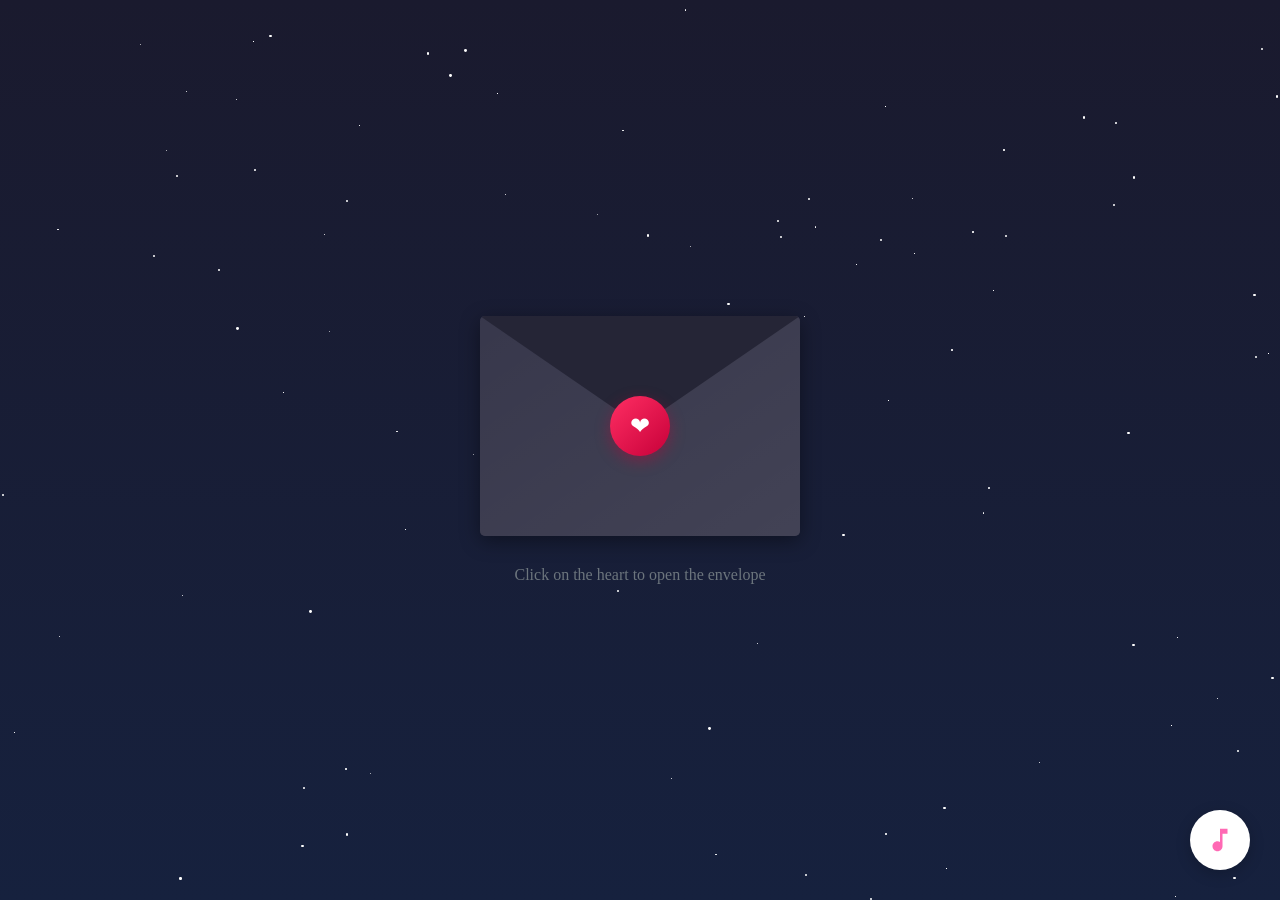
==== index.html @ 5f162367 "Add files via upload" ====
<!DOCTYPE html>
<html lang="en">
<head>
    <meta charset="UTF-8">
    <meta name="viewport" content="width=device-width, initial-scale=1.0">
    <link rel="icon" type="image/jpe" href="Valentine Cartoon.jpeg">
    <title>Dark Elegant Envelope</title>
    <link href="https://fonts.googleapis.com/css2?family=Dancing+Script:wght@400;700&family=Homemade+Apple&display=swap" rel="stylesheet">
    <style>
        * {
            margin: 0;
            padding: 0;
            box-sizing: border-box;
        }
        
      body {
            display: flex;
            justify-content: center;
            align-items: center;
            min-height: 100vh;
            background: linear-gradient(to bottom, #1a1a2e 0%, #16213e 100%);
            
            overflow: hidden;
            padding: 20px;
            color: #e6e6e6;
        }
        
        .container {
            position: relative;
            width: 100%;
            max-width: 900px;
            display: flex;
            flex-direction: column;
            align-items: center;
            justify-content: center;
        }
        
        .envelope-wrapper {
            position: relative;
            width: 320px;
            height: 220px;
            cursor: pointer;
            transition: transform 0.3s ease;
            z-index: 10;
        }
        
        .envelope-wrapper:hover {
            transform: translateY(-5px);
        }
        
        .envelope {
            position: absolute;
            width: 100%;
            height: 100%;
            background: #2d2d42;
            border-radius: 5px;
            box-shadow: 0 5px 20px rgba(0, 0, 0, 0.4);
            transition: all 0.5s ease;
            transform-style: preserve-3d;
            transform-origin: center bottom;
            z-index: 2;
        }
        
        .envelope-front {
            position: absolute;
            width: 100%;
            height: 100%;
            background: #2d2d42;
            border-radius: 5px;
            overflow: hidden;
            backface-visibility: hidden;
        }
        
        .envelope-front::before {
            content: '';
            position: absolute;
            top: 0;
            left: 0;
            width: 100%;
            height: 100%;
            background: linear-gradient(to bottom right, rgba(255,255,255,0.05) 0%, rgba(255,255,255,0.1) 100%);
            z-index: 1;
        }
        
        .envelope-flap {
            position: absolute;
            top: 0;
            left: 0;
            width: 100%;
            height: 100%;
            background: #252536;
            transform-origin: top;
            transition: transform 0.8s ease;
            clip-path: polygon(0 0, 100% 0, 50% 50%);
            box-shadow: 0 2px 10px rgba(0, 0, 0, 0.3);
            z-index: 3;
        }
        
        .envelope-seal {
            position: absolute;
            top: 50%;
            left: 50%;
            transform: translate(-50%, -50%);
            width: 60px;
            height: 60px;
            background: linear-gradient(135deg, #ff2e63, #c70039);
            border-radius: 50%;
            display: flex;
            justify-content: center;
            align-items: center;
            color: white;
            font-size: 24px;
            box-shadow: 0 5px 15px rgba(199, 0, 57, 0.4);
            transition: all 0.3s ease;
            z-index: 4;
            cursor: pointer;
        }
        
        .envelope-seal:hover {
            transform: translate(-50%, -50%) scale(1.1);
            box-shadow: 0 8px 20px rgba(199, 0, 57, 0.5);
        }
        
        .envelope.open .envelope-flap {
            transform: rotateX(180deg);
        }
        
        .envelope.fade-out {
            opacity: 0;
            transform: translateY(-50px) scale(0.9);
        }
        
        .letter {
            position: fixed;
            top: 50%;
            left: 50%;
            transform: translate(-50%, 40%) scale(0.95);
            width: 90vw;
            max-width: 600px;
            height: auto;
            max-height: 80vh;
            background: #2d2d42;
            padding: 40px 30px;
            box-shadow: 0 15px 40px rgba(0, 0, 0, 0.5);
            border-radius: 3px;
            opacity: 0;
            transition: all 0.8s cubic-bezier(0.175, 0.885, 0.32, 1.275);
            z-index: 20;
            color: #d6d6d6;
            overflow-y: auto;
            font-size: 18px;
            line-height: 1.6;
            pointer-events: none;
            border: 1px solid #404064;
        }
        
        .letter.show {
            transform: translate(-50%, -50%) scale(1);
            opacity: 1;
            pointer-events: all;
        }
        
        .letter-content {
            position: relative;
            padding: 30px;
            background: #2d2d42;
            border: 1px solid #404064;
            box-shadow: inset 0 0 20px rgba(0, 0, 0, 0.3);
        }
        
          .letter-header {
            text-align: center;
            margin-bottom: 25px;
          
            font-size: 28px;
            color: #ff2e63;
            border-bottom: 1px solid rgba(255, 46, 99, 0.3);
            padding-bottom: 10px;
        }
        
        .letter-body {
            
            font-size: 18px;
            line-height: 1.8;
            text-align: left;
            color: #d6d6d6;
        }
        
        .letter-body p {
            margin-bottom: 20px;
        }
        
        .letter-signature {
            text-align: right;
            margin-top: 30px;
            
            font-size: 26px;
            color: #ff2e63;
        }
        .close-btn {
            position: absolute;
            top: 15px;
            right: 15px;
            width: 32px;
            height: 32px;
            background: #ff2e63;
            color: white;
            border-radius: 50%;
            display: flex;
            justify-content: center;
            align-items: center;
            cursor: pointer;
            font-weight: bold;
            box-shadow: 0 2px 8px rgba(0, 0, 0, 0.3);
            transition: all 0.3s ease;
            z-index: 21;
        }
        
        .close-btn:hover {
            background: #c70039;
            transform: scale(1.1);
        }
        
        .paper-overlay {
            position: absolute;
            top: 0;
            left: 0;
            width: 100%;
            height: 100%;
            background: linear-gradient(rgba(255, 255, 255, 0.03) 1px, transparent 1px),
                        linear-gradient(90deg, rgba(255, 255, 255, 0.03) 1px, transparent 1px);
            background-size: 20px 20px;
            pointer-events: none;
            border-radius: 3px;
        }
        
        .paper-fibers {
            position: absolute;
            top: 0;
            left: 0;
            width: 100%;
            height: 100%;
            background-image: url("data:image/svg+xml,%3Csvg width='100' height='100' viewBox='0 0 100 100' xmlns='http://www.w3.org/2000/svg'%3E%3Cpath d='M0 0h100v100H0z' fill='%232d2d42'/%3E%3Cpath d='M0 0v100' stroke='%23404064' stroke-width='0.5' fill='none'/%3E%3Cpath d='M20 0v100' stroke='%23404064' stroke-width='0.3' fill='none'/%3E%3Cpath d='M40 0v100' stroke='%23404064' stroke-width='0.3' fill='none'/%3E%3Cpath d='M60 0v100' stroke='%23404064' stroke-width='0.3' fill='none'/%3E%3Cpath d='M80 0v100' stroke='%23404064' stroke-width='0.3' fill='none'/%3E%3Cpath d='M0 0h100' stroke='%23404064' stroke-width='0.5' fill='none'/%3E%3Cpath d='M0 20h100' stroke='%23404064' stroke-width='0.3' fill='none'/%3E%3Cpath d='M0 40h100' stroke='%23404064' stroke-width='0.3' fill='none'/%3E%3Cpath d='M0 60h100' stroke='%23404064' stroke-width='0.3' fill='none'/%3E%3Cpath d='M0 80h100' stroke='%23404064' stroke-width='0.3' fill='none'/%3E%3C/svg%3E");
            background-size: 20px 20px;
            opacity: 0.2;
            pointer-events: none;
            border-radius: 3px;
        }
        
        .paper-folds {
            position: absolute;
            top: 0;
            left: 0;
            width: 100%;
            height: 100%;
            background: linear-gradient(to bottom, rgba(255,255,255,0.03) 0%, transparent 10%),
                        linear-gradient(to right, rgba(255,255,255,0.03) 0%, transparent 10%);
            pointer-events: none;
            border-radius: 3px;
        }
        
        .stars {
            position: fixed;
            top: 0;
            left: 0;
            width: 100%;
            height: 100%;
            pointer-events: none;
            z-index: -1;
        }
        
        .star {
            position: absolute;
            background-color: white;
            border-radius: 50%;
            animation: twinkle 5s infinite;
        }
        
        @keyframes twinkle {
            0% { opacity: 0.2; }
            50% { opacity: 1; }
            100% { opacity: 0.2; }
        }
        
        @media (max-width: 768px) {
            .letter {
                width: 95vw;
                padding: 20px 15px;
                font-size: 16px;
            }
            
            .letter-content {
                padding: 20px 15px;
            }
            
            .letter-header {
                font-size: 24px;
            }
            
            .letter-body {
                font-size: 16px;
            }
            
            .envelope-wrapper {
                transform: scale(0.9);
            }
        }
        
        .instructions {
            margin-top: 30px;
            text-align: center;
            color: #6c757d;
            font-size: 16px;
            animation: pulse 2s infinite;
        }
        
        @keyframes pulse {
            0% { opacity: 0.7; }
            50% { opacity: 1; }
            100% { opacity: 0.7; }
        }

        /* ==================== كود زرار الموسيقى ==================== */
        .music-control-button {
            position: fixed;
            bottom: 30px;
            right: 30px;
            width: 60px;
            height: 60px;
            background-color: white;
            border-radius: 50%;
            cursor: pointer;
            z-index: 1000;
            box-shadow: 0 4px 15px rgba(0,0,0,0.2);
            transition: transform 0.2s;
            
            /* إعدادات الأيقونة */
            background-repeat: no-repeat;
            background-position: center;
            background-size: 50%;

            /* الأيقونة الافتراضية (شكل النوتة الموسيقية) */
            background-image: url("data:image/svg+xml,%3csvg xmlns='http://www.w3.org/2000/svg' viewBox='0 0 24 24' fill='%23ff69b4'%3e%3cpath d='M12 3v10.55c-.59-.34-1.27-.55-2-.55-2.21 0-4 1.79-4 4s1.79 4 4 4 4-1.79 4-4V7h4V3h-6z'/%3e%3c/svg%3e");
        }

        .music-control-button:hover {
            transform: scale(1.1);
        }

        /* عند تشغيل الموسيقى، يتم تغيير الأيقونة لشكل الإيقاف */
        .music-control-button.playing {
            background-image: url("data:image/svg+xml,%3csvg xmlns='http://www.w3.org/2000/svg' viewBox='0 0 24 24' fill='%239370db'%3e%3cpath d='M6 19h4V5H6v14zm8-14v14h4V5h-4z'/%3e%3c/svg%3e");
        }
    </style>
</head>
<body>
    <audio id="myAudio" src="Apologizing.mp3" loop></audio>

    <div class="stars" id="stars"></div>
    
    <div class="container">
        <div class="envelope-wrapper" id="envelope-wrapper">
            <div class="envelope" id="envelope">
                <div class="envelope-front">
                    <div class="envelope-flap"></div>
                    <div class="envelope-seal" id="envelope-seal">❤</div>
                </div>
            </div>
        </div>
        
        <div class="letter" id="letter">
            <div class="close-btn" id="close-btn">×</div>
            <div class="paper-overlay"></div>
            <div class="paper-fibers"></div>
            <div class="paper-folds"></div>
            <div class="letter-content">
                <div class="letter-header">For my dearest Mummy</div>
                <div class="letter-body">
                    <p>I want to sincerely apologize for not being honest with you sooner.</p>
                    <p>I know that delaying the truth has caused you confusion and hurt, and I deeply regret not having the courage to be open from the beginning. You deserved honesty, and I failed to give you that when it mattered most.</p>
                    <p>I am also sorry for being cruel in my words and actions. Looking back, I realize how unfair and unkind I was, and I regret causing you pain. That was never my intention, but I take full responsibility for the hurt I caused.</p>
                    <p>Please know that I am reflecting on my mistakes and learning from them. I value your trust and respect, and I hope, in time, I can rebuild what was damaged. Even if forgiveness doesn't come right away, I want you to know how truly sorry I am.</p>
                </div>
                <div class="letter-signature">
                    With love,<br>
                    Dody
                </div>
            </div>
        </div>
        
        
        <div class="instructions">Click on the heart to open the envelope</div>
    </div>

    <div class="music-control-button"></div>

    <script>
        document.addEventListener('DOMContentLoaded', () => {
            const envelopeSeal = document.getElementById('envelope-seal');
            const envelope = document.getElementById('envelope');
            const letter = document.getElementById('letter');
            const closeBtn = document.getElementById('close-btn');
            const envelopeWrapper = document.getElementById('envelope-wrapper');
            const starsContainer = document.getElementById('stars');
            const audio = document.getElementById('myAudio');


            // Create stars
            for (let i = 0; i < 100; i++) {
                const star = document.createElement('div');
                star.classList.add('star');
                star.style.width = Math.random() * 3 + 'px';
                star.style.height = star.style.width;
                star.style.left = Math.random() * 100 + '%';
                star.style.top = Math.random() * 100 + '%';
                star.style.animationDelay = Math.random() * 5 + 's';
                starsContainer.appendChild(star);
            }

            envelopeSeal.addEventListener('click', () => {
                envelope.classList.add('open');
                
                setTimeout(() => {
                    letter.classList.add('show');
                    envelope.classList.add('fade-out');
                }, 800);
            });
            
            closeBtn.addEventListener('click', () => {
                letter.classList.remove('show');
                setTimeout(() => {
                    envelope.classList.remove('open');
                    envelope.classList.remove('fade-out');
                }, 300);
            });
            
            // Close letter when clicking outside
            document.addEventListener('click', (e) => {
                if (letter.classList.contains('show') && 
                    !letter.contains(e.target) && 
                    e.target !== envelopeSeal) {
                    letter.classList.remove('show');
                    setTimeout(() => {
                        envelope.classList.remove('open');
                        envelope.classList.remove('fade-out');
                    }, 300);
                }
            });

            // ==================== كود تشغيل زرار الموسيقى ====================
            const musicButton = document.querySelector('.music-control-button');

            musicButton.addEventListener('click', () => {
                // يتأكد إذا كانت الموسيقى متوقفة أم لا
                if (audio.paused) {
                    audio.play();
                    musicButton.classList.add('playing');
                } else {
                    audio.pause();
                    musicButton.classList.remove('playing');
                }
            });
        });
    </script>
</body>
</html>
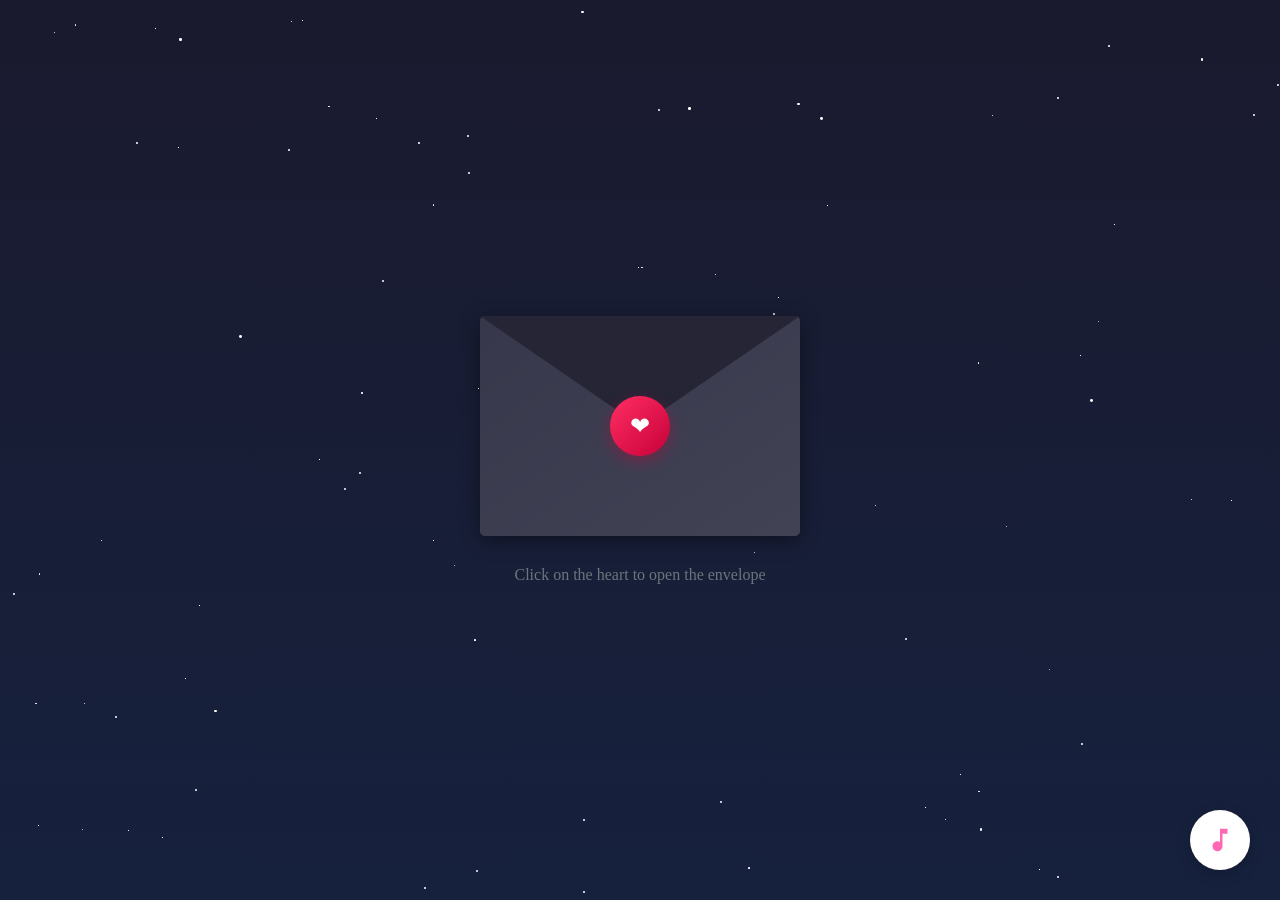
==== commit 7d19614b: "Update index.html" ====
--- a/index.html
+++ b/index.html
@@ -376,14 +376,14 @@
             <div class="letter-content">
                 <div class="letter-header">For my dearest Mummy</div>
                 <div class="letter-body">
-                    <p>I want to sincerely apologize for not being honest with you sooner.</p>
-                    <p>I know that delaying the truth has caused you confusion and hurt, and I deeply regret not having the courage to be open from the beginning. You deserved honesty, and I failed to give you that when it mattered most.</p>
-                    <p>I am also sorry for being cruel in my words and actions. Looking back, I realize how unfair and unkind I was, and I regret causing you pain. That was never my intention, but I take full responsibility for the hurt I caused.</p>
-                    <p>Please know that I am reflecting on my mistakes and learning from them. I value your trust and respect, and I hope, in time, I can rebuild what was damaged. Even if forgiveness doesn't come right away, I want you to know how truly sorry I am.</p>
+                    <p>"In a world full of challenges and hardships, you remain resilient and more than capable.</p>
+                    <p> I believe in you deeply and will always stand by your side.</p>
+                    <p>You are the dearest person to me, especially during this time of my healing.</p>
+                    <p>I promise you, brighter days are ahead as long as we are together."</p>
                 </div>
                 <div class="letter-signature">
                     With love,<br>
-                    Dody
+                    MoRo
                 </div>
             </div>
         </div>
@@ -463,4 +463,4 @@
         });
     </script>
 </body>
-</html>+</html>
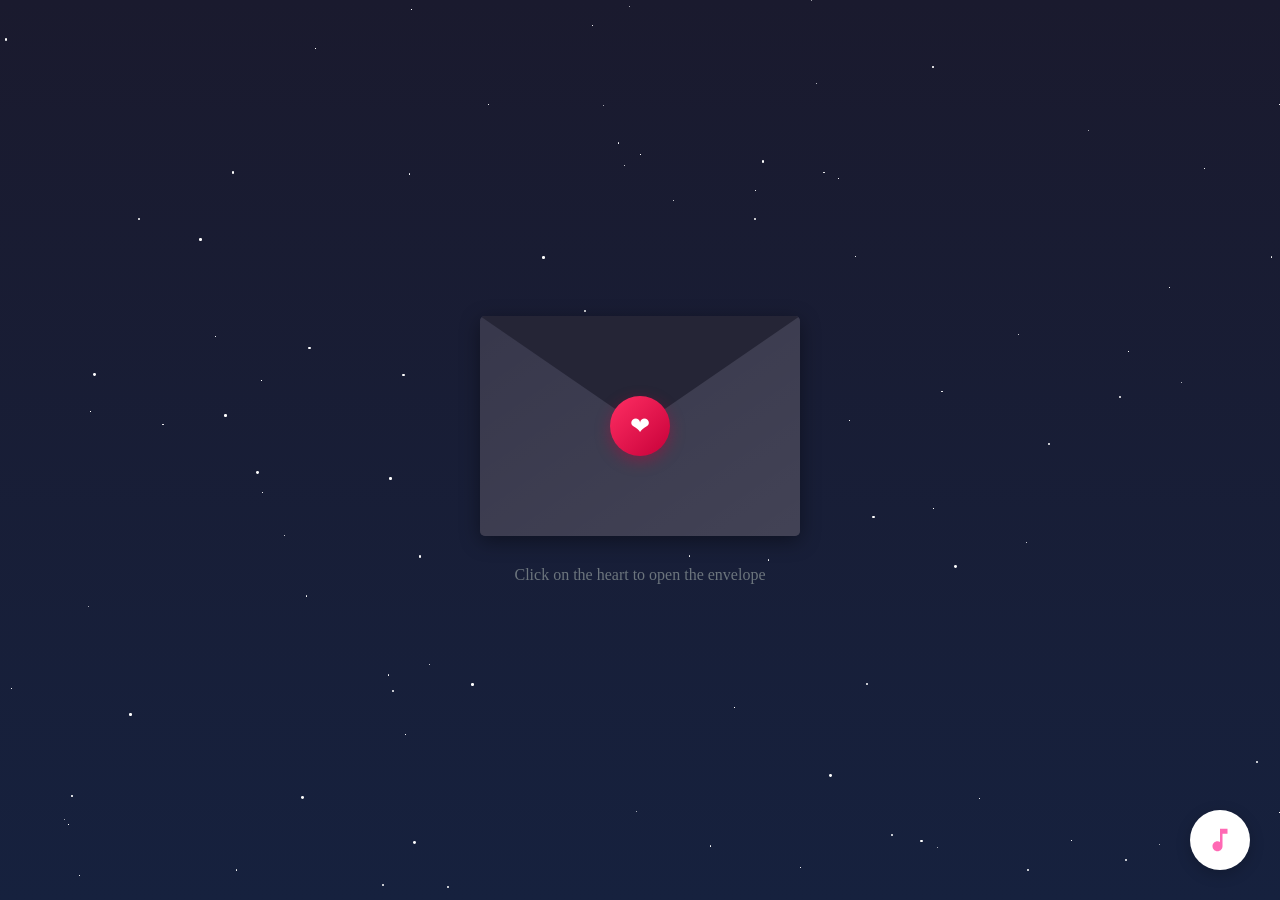
==== commit b66ff1b1: "Update index.html" ====
--- a/index.html
+++ b/index.html
@@ -374,7 +374,7 @@
             <div class="paper-fibers"></div>
             <div class="paper-folds"></div>
             <div class="letter-content">
-                <div class="letter-header">For my dearest Mummy</div>
+                <div class="letter-header">For my dearest pookie</div>
                 <div class="letter-body">
                     <p>"In a world full of challenges and hardships, you remain resilient and more than capable.</p>
                     <p> I believe in you deeply and will always stand by your side.</p>
